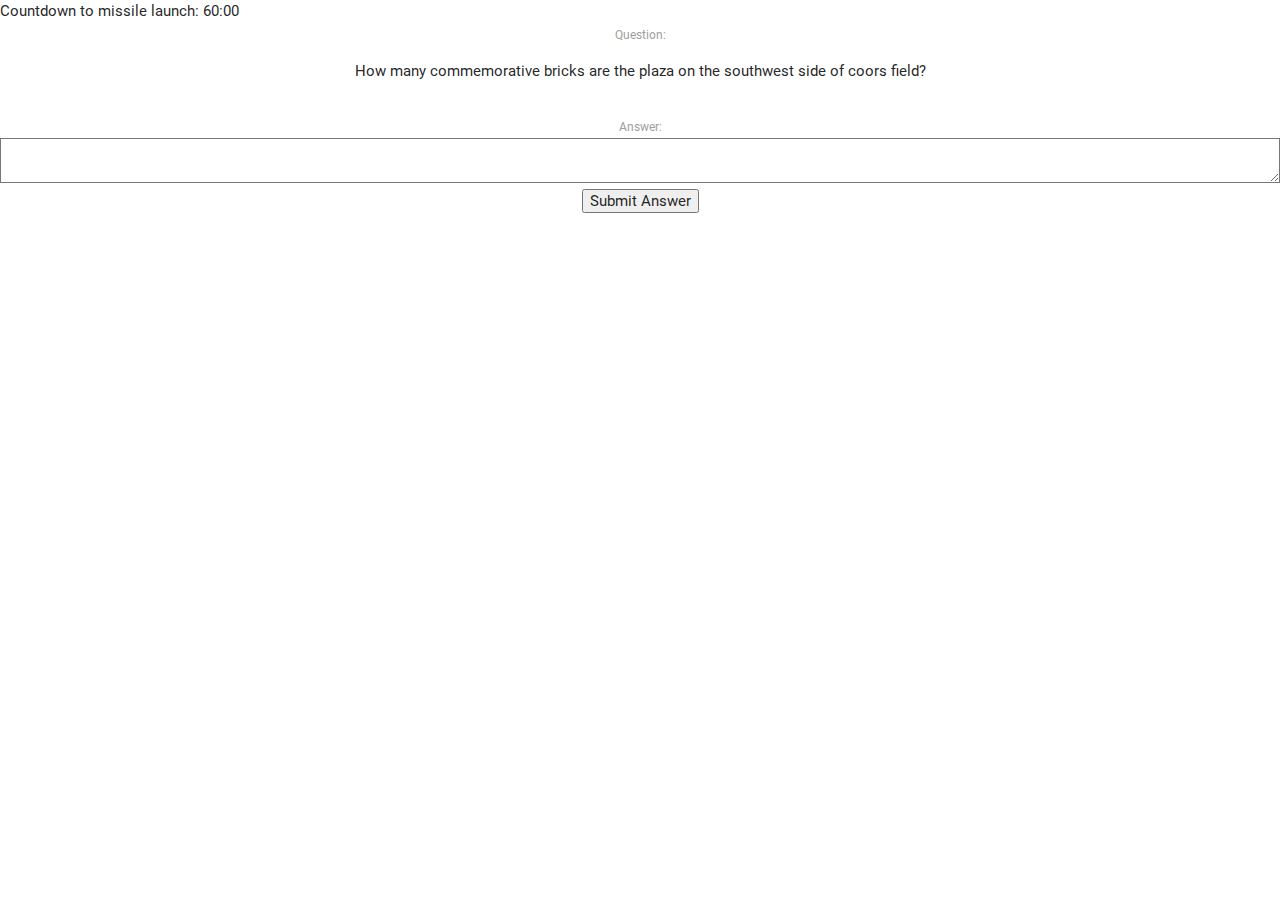
==== game-puzzle.html @ 2676b198 "adds puzzle.js" ====
<!DOCTYPE html>
<html>
  <head>
    <link href="https://fonts.googleapis.com/icon?family=Material+Icons" rel="stylesheet">
 	  <link type="text/css" rel="stylesheet" href="css/materialize.min.css"  media="screen,projection"/>
 	  <meta name="viewport" content="width=device-width, initial-scale=1.0"/>
 	  <title>Missile Alert Fun</title>
    <link rel="stylesheet" href="./game.css">
  </head>
  <body>
    <main>
      <div>Countdown to missile launch: <span id="time">60:00</span></div>
      <form class="puzzle hidden center-align" action="/#" method="post">
        <label>Question:</label><p class="center-align">How many commemorative bricks are the plaza on the southwest side of coors field?</p><br>
        <label>Answer:</label>
        <textarea id="message" name="message"></textarea>
        <input type="submit" id="submit" value="Submit Answer">
      </form>
      <p class="response center-align"></p>
    </main>
    <script src="./puzzle.js"></script>
  </body>
</html>
---- game.css ----
<<<<<<< HEAD
#mapid {
  height: 40vh;
  width: 90vw;
}

.leaflet-popup-content {
  font-size: 2rem;
}

.leaflet-popup-content-wrapper {
  border: solid yellow 3px;

span {
  color: red;
  font-size: 1.2rem;
}

.timer-container {
  padding: .6rem;
  background-color: black;
  border-color: yellow;
  color: yellow;
  align-self: center
}
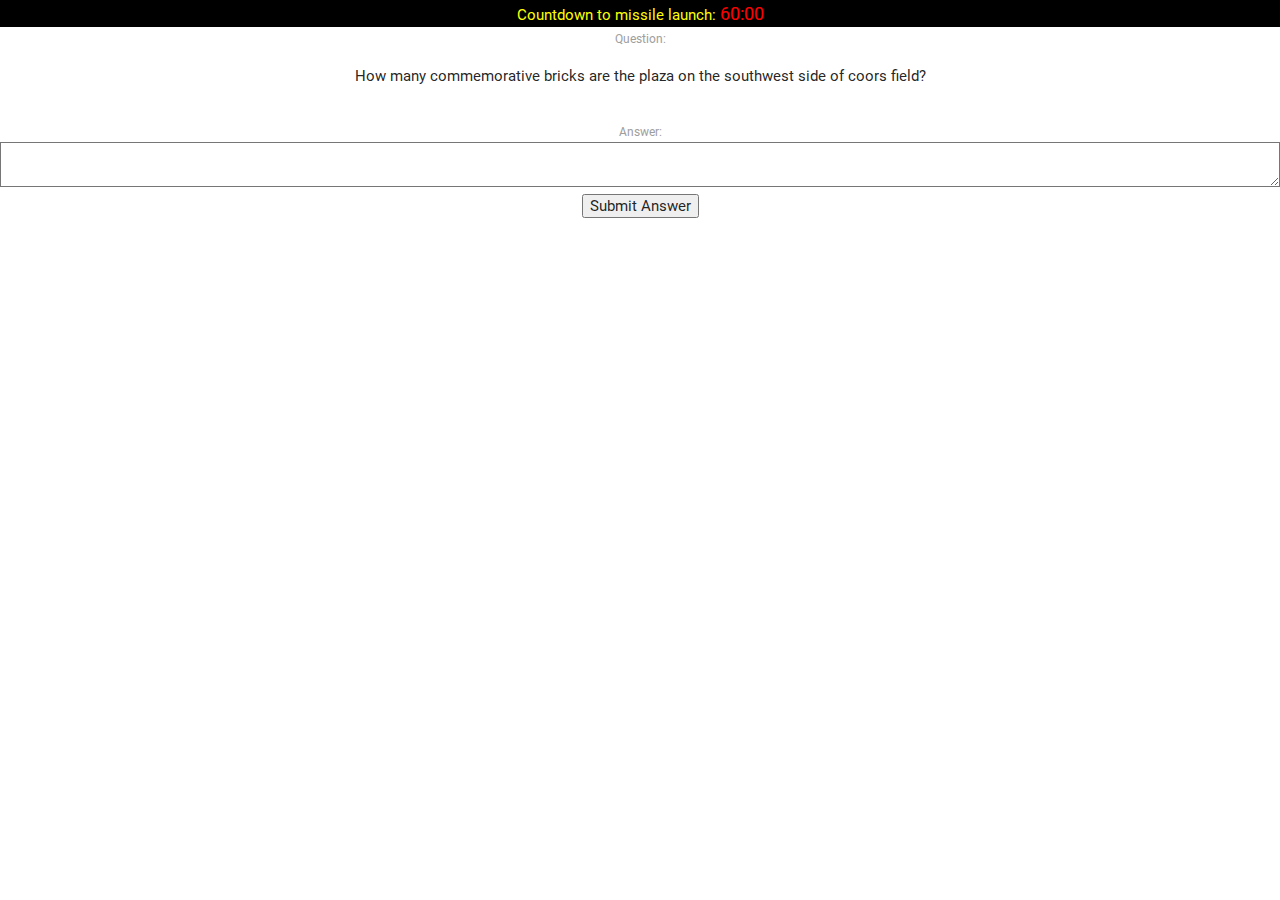
==== commit 543995ca: "fixed css" ====
--- a/game-puzzle.html
+++ b/game-puzzle.html
@@ -9,7 +9,8 @@
   </head>
   <body>
     <main>
-      <div>Countdown to missile launch: <span id="time">60:00</span></div>
+      <div class='timer-container center-align'>
+        Countdown to missile launch: <span id="time">60:00</span></div>
       <form class="puzzle hidden center-align" action="/#" method="post">
         <label>Question:</label><p class="center-align">How many commemorative bricks are the plaza on the southwest side of coors field?</p><br>
         <label>Answer:</label>
@@ -18,6 +19,6 @@
       </form>
       <p class="response center-align"></p>
     </main>
-    <script src="./puzzle.js"></script>
+        <script src="./timer.js"></script>
   </body>
 </html>
--- a/game.css
+++ b/game.css
@@ -1,4 +1,7 @@
 <<<<<<< HEAD
+=======
+
+>>>>>>> 5c933d950b53422d1462239e497fc1b7cad87d96
 #mapid {
   height: 40vh;
   width: 90vw;
@@ -10,16 +13,33 @@
 
 .leaflet-popup-content-wrapper {
   border: solid yellow 3px;
+<<<<<<< HEAD
+=======
+}
 
 span {
   color: red;
   font-size: 1.2rem;
+>>>>>>> 5c933d950b53422d1462239e497fc1b7cad87d96
 }
 
+span {
+    color: red;
+    font-size: 1.2rem;
+  }
+
 .timer-container {
+<<<<<<< HEAD
+    padding: .6rem;
+    background-color: black;
+    border-color: yellow;
+    color: yellow;
+    align-self: center
+=======
   padding: .6rem;
   background-color: black;
   border-color: yellow;
   color: yellow;
   align-self: center
+>>>>>>> 5c933d950b53422d1462239e497fc1b7cad87d96
 }
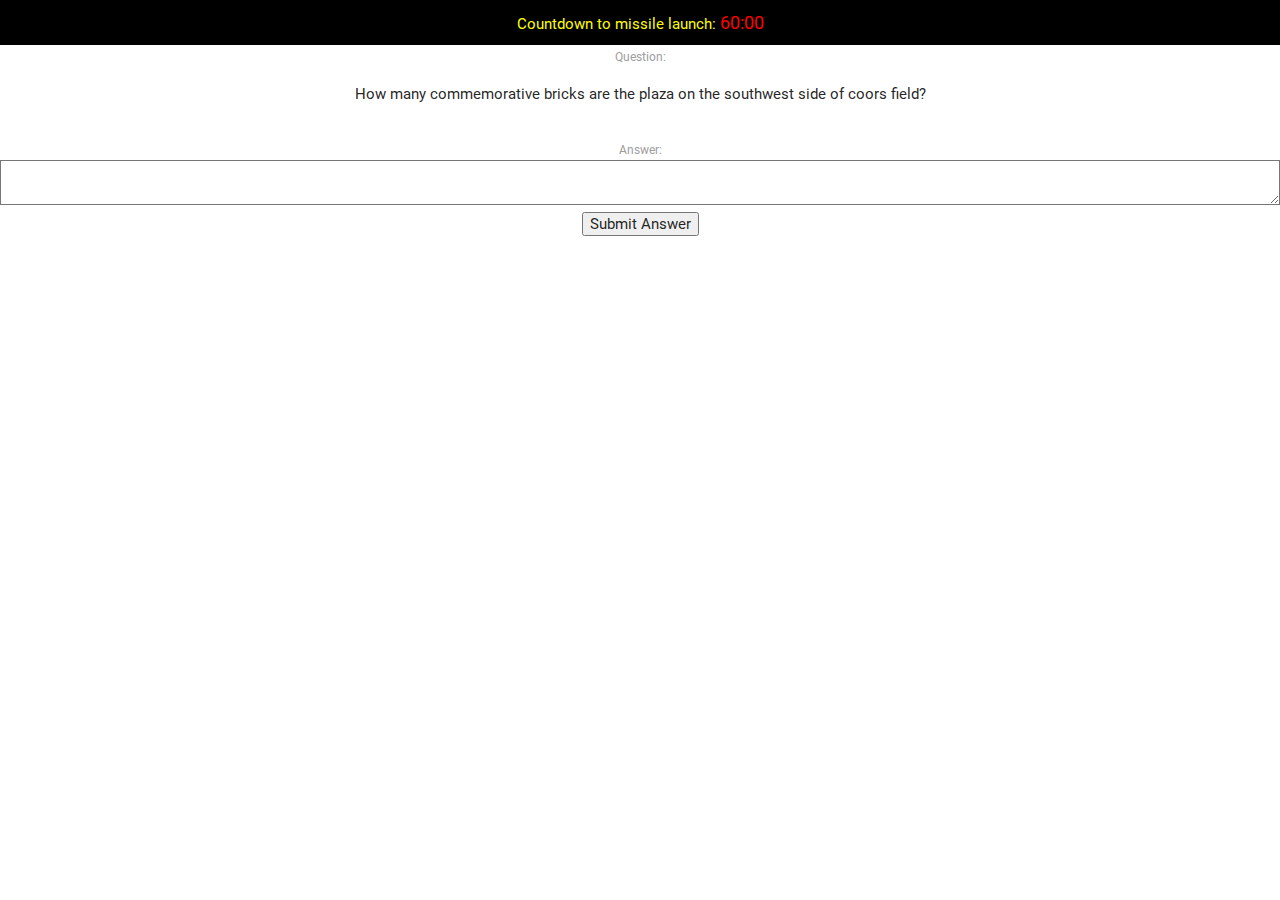
==== commit 46f0f4bd: "merges conflicts with emily and kev" ====
--- a/game-puzzle.html
+++ b/game-puzzle.html
@@ -19,6 +19,7 @@
       </form>
       <p class="response center-align"></p>
     </main>
-        <script src="./timer.js"></script>
+    <script src="./puzzle.js"></script>
+    <script src="./timer.js"></script>
   </body>
 </html>
--- a/game.css
+++ b/game.css
@@ -1,7 +1,4 @@
-<<<<<<< HEAD
-=======
 
->>>>>>> 5c933d950b53422d1462239e497fc1b7cad87d96
 #mapid {
   height: 40vh;
   width: 90vw;
@@ -13,33 +10,17 @@
 
 .leaflet-popup-content-wrapper {
   border: solid yellow 3px;
-<<<<<<< HEAD
-=======
 }
 
 span {
   color: red;
   font-size: 1.2rem;
->>>>>>> 5c933d950b53422d1462239e497fc1b7cad87d96
 }
 
-span {
-    color: red;
-    font-size: 1.2rem;
-  }
-
 .timer-container {
-<<<<<<< HEAD
-    padding: .6rem;
-    background-color: black;
-    border-color: yellow;
-    color: yellow;
-    align-self: center
-=======
   padding: .6rem;
   background-color: black;
   border-color: yellow;
   color: yellow;
   align-self: center
->>>>>>> 5c933d950b53422d1462239e497fc1b7cad87d96
 }
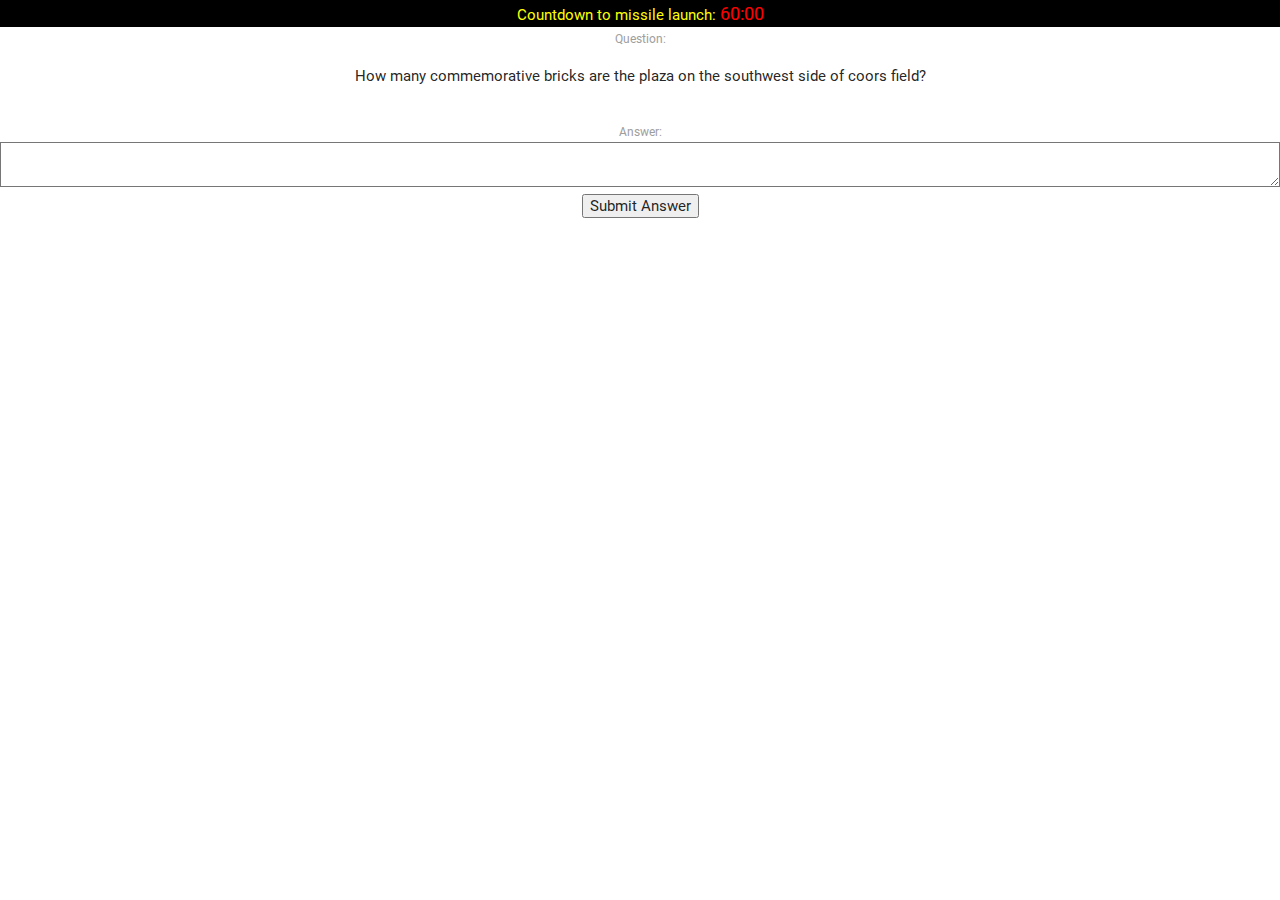
==== commit 541b1dcc: "Merge branch 'master' of https://github.com/briannovak/missile-alert-fun" ====
--- a/game-puzzle.html
+++ b/game-puzzle.html
@@ -19,7 +19,6 @@
       </form>
       <p class="response center-align"></p>
     </main>
-    <script src="./puzzle.js"></script>
-    <script src="./timer.js"></script>
+        <script src="./timer.js"></script>
   </body>
 </html>
--- a/game.css
+++ b/game.css
@@ -1,4 +1,7 @@
+<<<<<<< HEAD
+=======
 
+>>>>>>> 5c933d950b53422d1462239e497fc1b7cad87d96
 #mapid {
   height: 40vh;
   width: 90vw;
@@ -10,17 +13,33 @@
 
 .leaflet-popup-content-wrapper {
   border: solid yellow 3px;
+<<<<<<< HEAD
+=======
 }
 
 span {
   color: red;
   font-size: 1.2rem;
+>>>>>>> 5c933d950b53422d1462239e497fc1b7cad87d96
 }
 
+span {
+    color: red;
+    font-size: 1.2rem;
+  }
+
 .timer-container {
+<<<<<<< HEAD
+    padding: .6rem;
+    background-color: black;
+    border-color: yellow;
+    color: yellow;
+    align-self: center
+=======
   padding: .6rem;
   background-color: black;
   border-color: yellow;
   color: yellow;
   align-self: center
+>>>>>>> 5c933d950b53422d1462239e497fc1b7cad87d96
 }
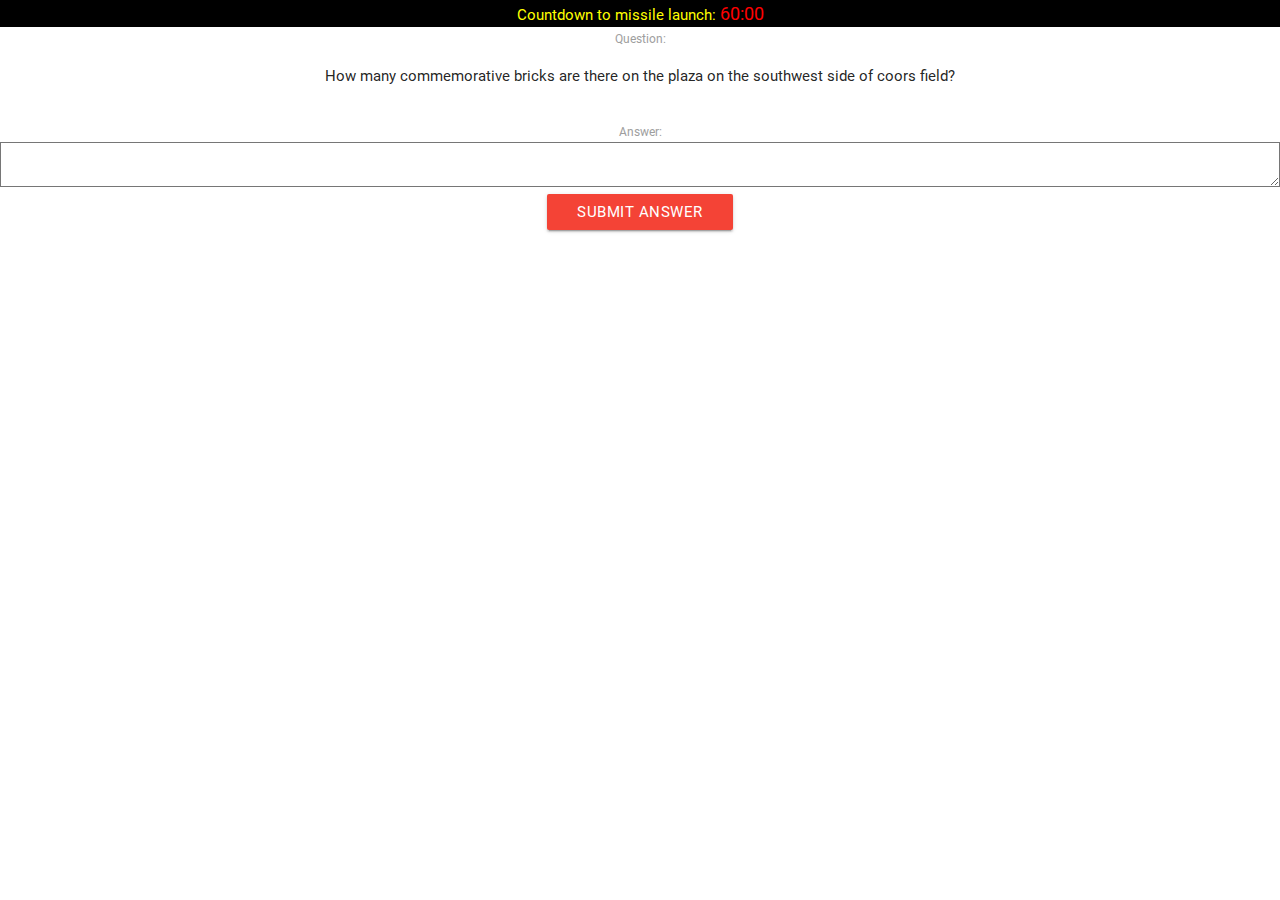
==== commit 634be128: "adds styling to game-puzzle" ====
--- a/game-puzzle.html
+++ b/game-puzzle.html
@@ -12,13 +12,14 @@
       <div class='timer-container center-align'>
         Countdown to missile launch: <span id="time">60:00</span></div>
       <form class="puzzle hidden center-align" action="/#" method="post">
-        <label>Question:</label><p class="center-align">How many commemorative bricks are the plaza on the southwest side of coors field?</p><br>
+        <label>Question:</label><p class="center-align">How many commemorative bricks are there on the plaza on the southwest side of coors field?</p><br>
         <label>Answer:</label>
         <textarea id="message" name="message"></textarea>
-        <input type="submit" id="submit" value="Submit Answer">
+        <input class="submit waves-effect waves-light btn red" type="submit" id="submit" value="Submit Answer">
       </form>
       <p class="response center-align"></p>
     </main>
-        <script src="./timer.js"></script>
+    <script src="./puzzle.js"></script>
+    <script src="./timer.js"></script>
   </body>
 </html>
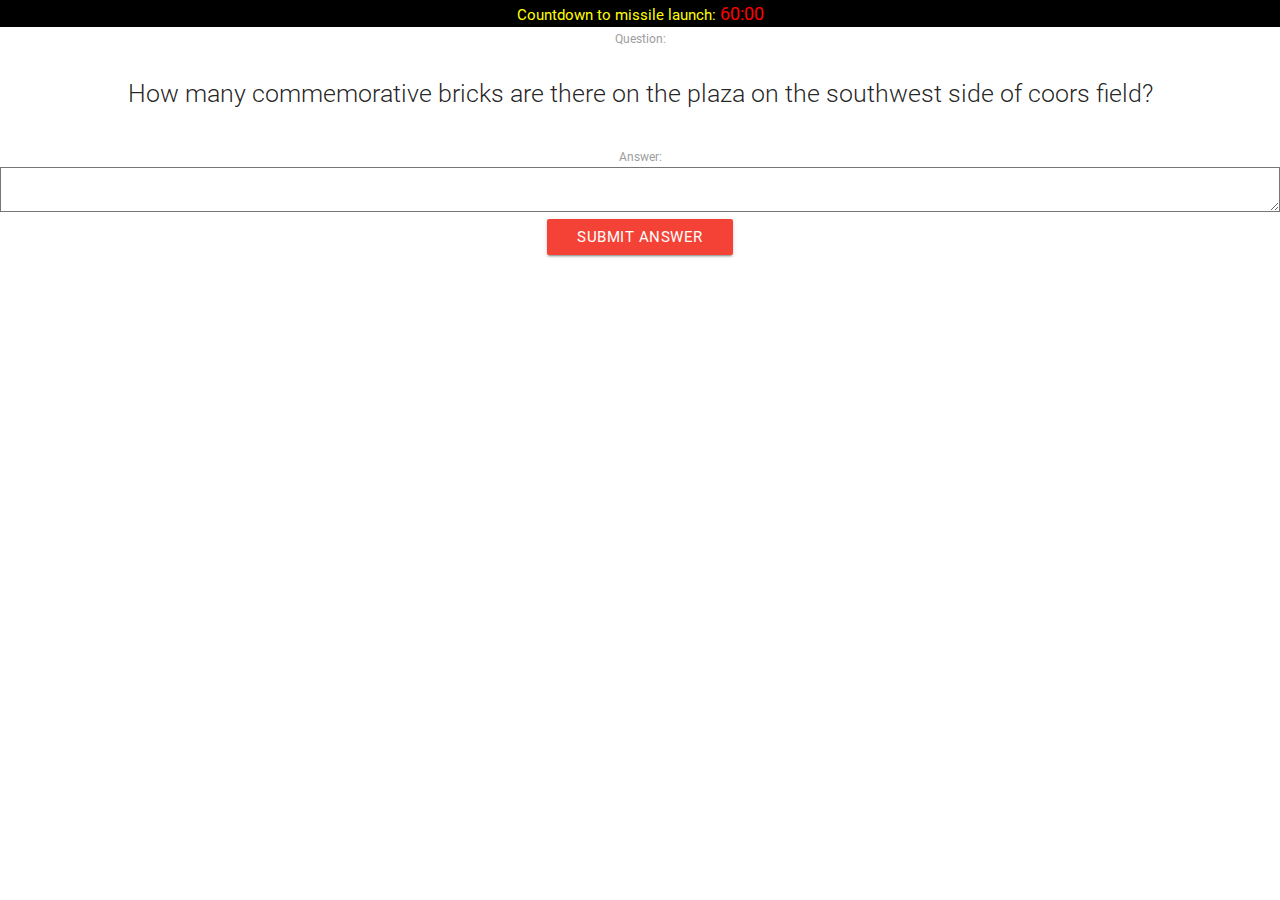
==== commit 8356c3d4: "adds styling" ====
--- a/game-puzzle.html
+++ b/game-puzzle.html
@@ -12,12 +12,12 @@
       <div class='timer-container center-align'>
         Countdown to missile launch: <span id="time">60:00</span></div>
       <form class="puzzle hidden center-align" action="/#" method="post">
-        <label>Question:</label><p class="center-align">How many commemorative bricks are there on the plaza on the southwest side of coors field?</p><br>
+        <label>Question:</label><p class="center-align flow-text">How many commemorative bricks are there on the plaza on the southwest side of coors field?</p><br>
         <label>Answer:</label>
         <textarea id="message" name="message"></textarea>
         <input class="submit waves-effect waves-light btn red" type="submit" id="submit" value="Submit Answer">
       </form>
-      <p class="response center-align"></p>
+      <p class="response center-align flow-text"></p>
     </main>
     <script src="./puzzle.js"></script>
     <script src="./timer.js"></script>
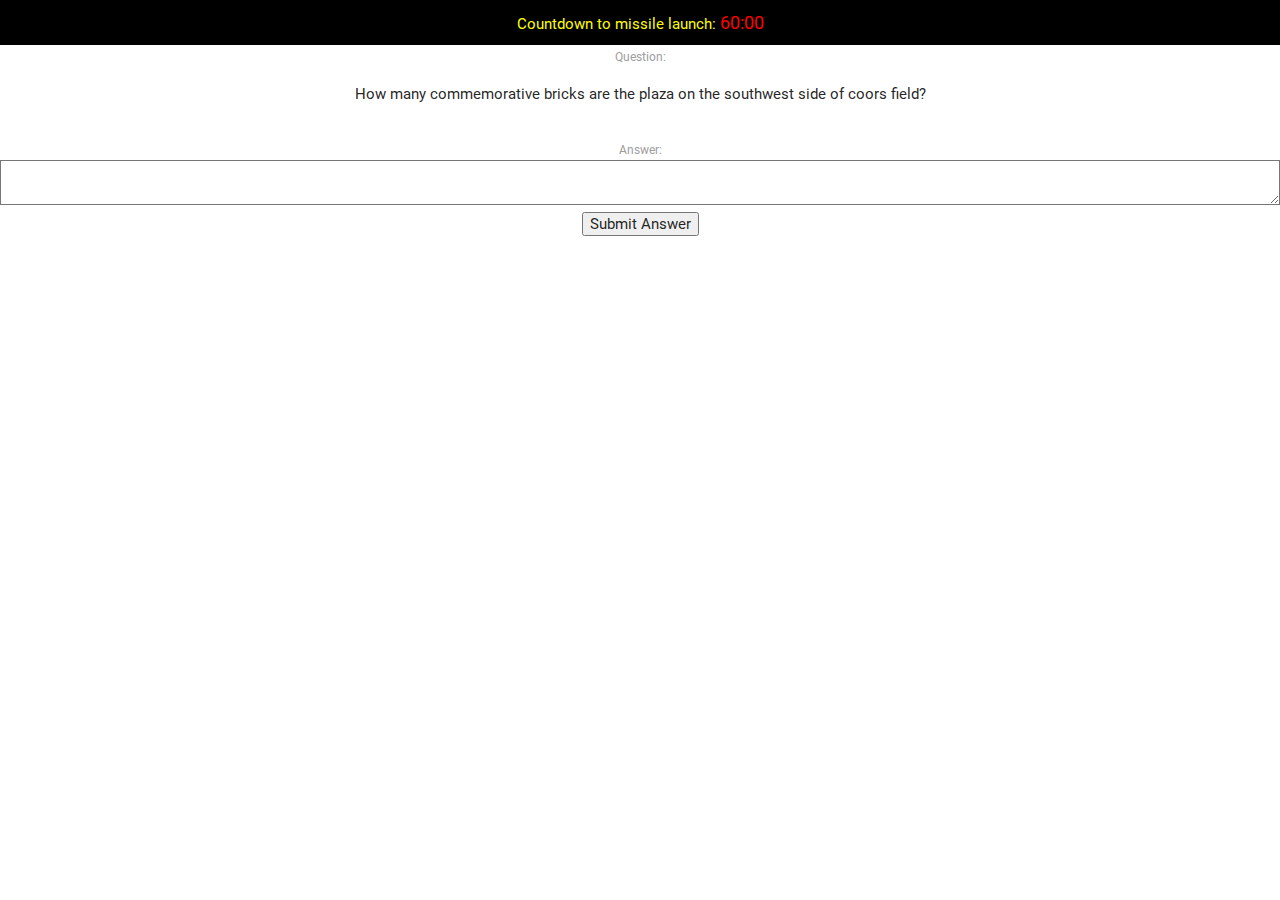
==== commit c8c758da: "style game" ====
--- a/game-puzzle.html
+++ b/game-puzzle.html
@@ -12,14 +12,13 @@
       <div class='timer-container center-align'>
         Countdown to missile launch: <span id="time">60:00</span></div>
       <form class="puzzle hidden center-align" action="/#" method="post">
-        <label>Question:</label><p class="center-align flow-text">How many commemorative bricks are there on the plaza on the southwest side of coors field?</p><br>
+        <label>Question:</label><p class="center-align">How many commemorative bricks are the plaza on the southwest side of coors field?</p><br>
         <label>Answer:</label>
         <textarea id="message" name="message"></textarea>
-        <input class="submit waves-effect waves-light btn red" type="submit" id="submit" value="Submit Answer">
+        <input type="submit" id="submit" value="Submit Answer">
       </form>
-      <p class="response center-align flow-text"></p>
+      <p class="response center-align"></p>
     </main>
-    <script src="./puzzle.js"></script>
-    <script src="./timer.js"></script>
+        <script src="./timer2.js"></script>
   </body>
 </html>
--- a/game.css
+++ b/game.css
@@ -1,10 +1,7 @@
-<<<<<<< HEAD
-=======
 
->>>>>>> 5c933d950b53422d1462239e497fc1b7cad87d96
 #mapid {
-  height: 40vh;
-  width: 90vw;
+  height: 60vh;
+  width: 100vw;
 }
 
 .leaflet-popup-content {
@@ -13,33 +10,37 @@
 
 .leaflet-popup-content-wrapper {
   border: solid yellow 3px;
-<<<<<<< HEAD
-=======
 }
 
 span {
   color: red;
   font-size: 1.2rem;
->>>>>>> 5c933d950b53422d1462239e497fc1b7cad87d96
 }
 
-span {
-    color: red;
-    font-size: 1.2rem;
-  }
-
 .timer-container {
-<<<<<<< HEAD
-    padding: .6rem;
-    background-color: black;
-    border-color: yellow;
-    color: yellow;
-    align-self: center
-=======
   padding: .6rem;
   background-color: black;
   border-color: yellow;
   color: yellow;
   align-self: center
->>>>>>> 5c933d950b53422d1462239e497fc1b7cad87d96
 }
+
+#clue {
+  width: 100%;
+  height: 20vh;
+  background-color: yellow;
+  text-align: center;
+}
+
+#clue h1 {
+  margin: 0rem;
+}
+
+a {
+  width: 100%;
+}
+
+button {
+  width: 100%;
+  margin-top: 2rem;
+}
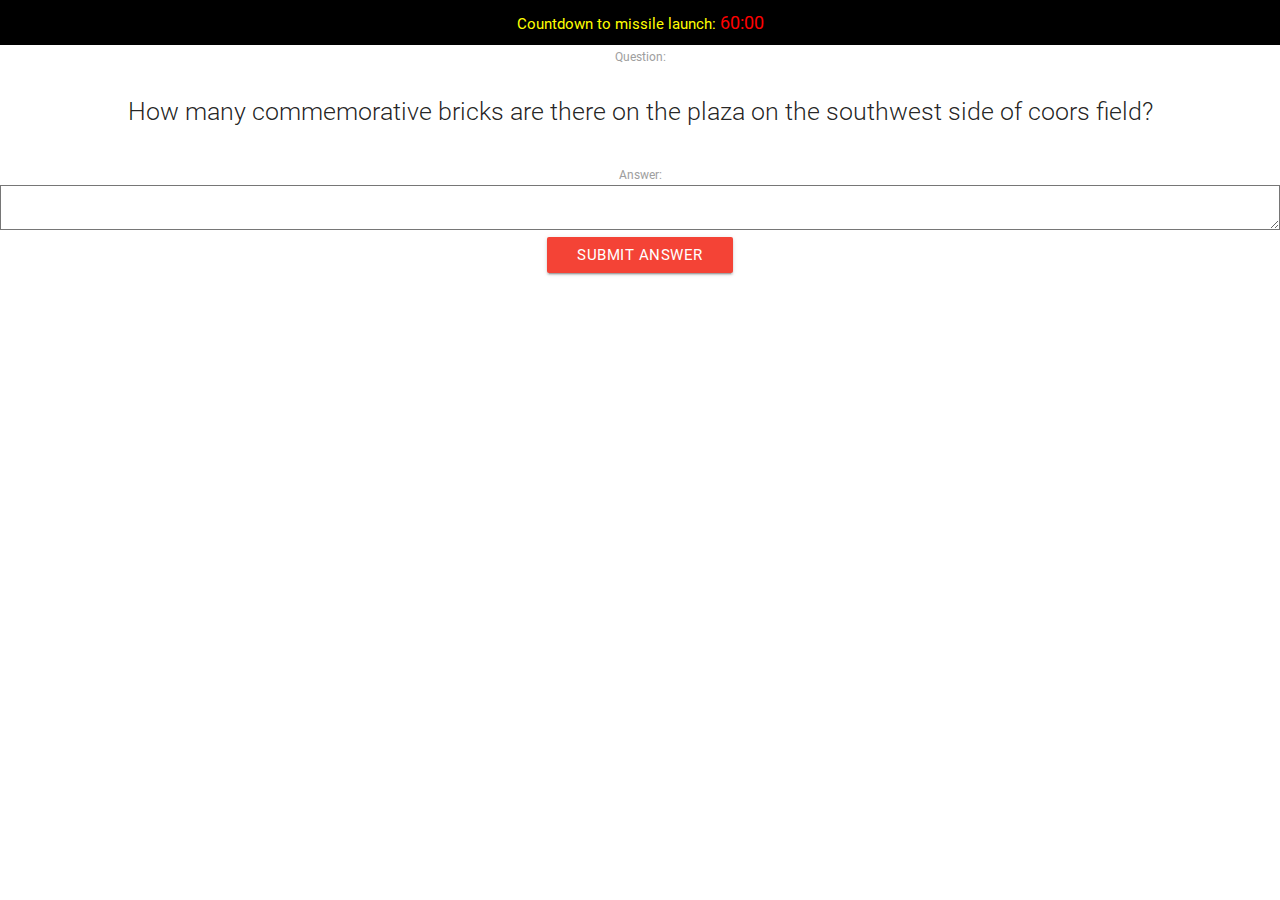
==== commit ee61ac63: "merges final demo product" ====
--- a/game-puzzle.html
+++ b/game-puzzle.html
@@ -12,13 +12,14 @@
       <div class='timer-container center-align'>
         Countdown to missile launch: <span id="time">60:00</span></div>
       <form class="puzzle hidden center-align" action="/#" method="post">
-        <label>Question:</label><p class="center-align">How many commemorative bricks are the plaza on the southwest side of coors field?</p><br>
+        <label>Question:</label><p class="center-align flow-text">How many commemorative bricks are there on the plaza on the southwest side of coors field?</p><br>
         <label>Answer:</label>
         <textarea id="message" name="message"></textarea>
-        <input type="submit" id="submit" value="Submit Answer">
+        <input class="submit waves-effect waves-light btn red" type="submit" id="submit" value="Submit Answer">
       </form>
-      <p class="response center-align"></p>
+      <p class="response center-align flow-text"></p>
     </main>
-        <script src="./timer2.js"></script>
+    <script src="./puzzle.js"></script>
+    <script src="./timer2.js"></script>
   </body>
 </html>
--- a/game.css
+++ b/game.css
@@ -10,19 +10,21 @@
 
 .leaflet-popup-content-wrapper {
   border: solid yellow 3px;
+
 }
 
 span {
   color: red;
   font-size: 1.2rem;
+
 }
 
 .timer-container {
-  padding: .6rem;
-  background-color: black;
-  border-color: yellow;
-  color: yellow;
-  align-self: center
+    padding: .6rem;
+    background-color: black;
+    border-color: yellow;
+    color: yellow;
+    align-self: center;
 }
 
 #clue {
